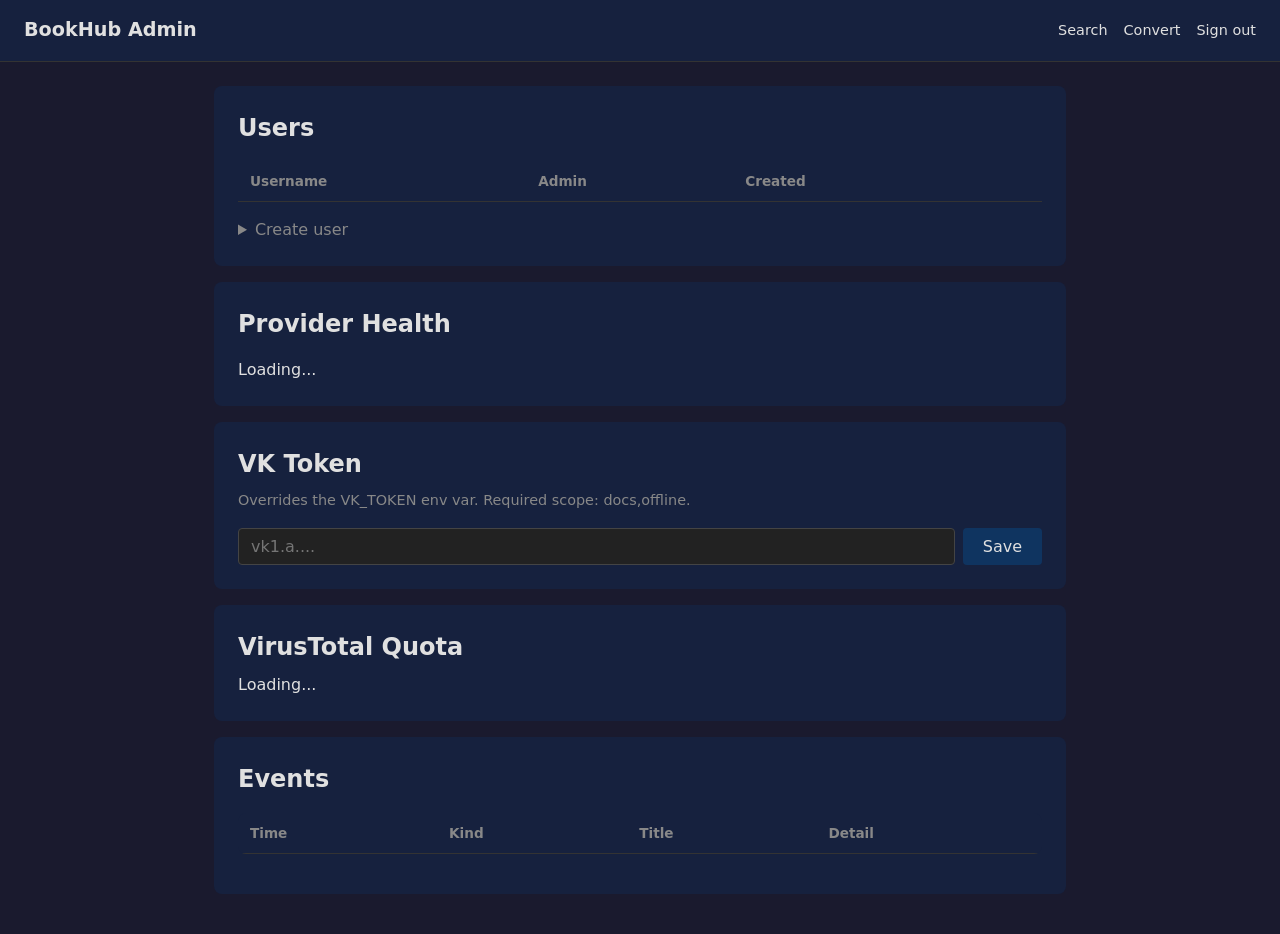
==== static/admin.html @ a5777289 "M1: Skeleton - repo layout, config, Dockerfile, FastAPI, DB init Full repo structure per BUILD.md §4" ====
<!DOCTYPE html>
<html lang="en">
<head>
  <meta charset="UTF-8">
  <meta name="viewport" content="width=device-width, initial-scale=1.0">
  <title>BookHub — Admin</title>
  <link rel="stylesheet" href="/static/style.css">
  <link rel="manifest" href="/manifest.webmanifest">
  <meta name="theme-color" content="#16213e">
</head>
<body>
  <div class="offline-banner" id="offline-banner">Offline</div>
  <header>
    <h1>BookHub Admin</h1>
    <nav>
      <a href="/">Search</a>
      <a href="/convert">Convert</a>
      <a href="#" id="logout-link">Sign out</a>
    </nav>
  </header>
  <main>
    <div class="card">
      <h2 style="margin-bottom:1rem">Users</h2>
      <table>
        <thead><tr><th>Username</th><th>Admin</th><th>Created</th><th></th></tr></thead>
        <tbody id="users-body"></tbody>
      </table>
      <details style="margin-top:1rem">
        <summary style="cursor:pointer;color:var(--muted)">Create user</summary>
        <form id="create-user-form" style="margin-top:1rem;display:flex;gap:0.5rem;flex-wrap:wrap">
          <input type="text" id="new-username" placeholder="Username" style="width:150px">
          <input type="password" id="new-password" placeholder="Password" style="width:150px">
          <label style="display:flex;align-items:center;gap:0.25rem;font-size:0.9rem">
            <input type="checkbox" id="new-is-admin"> Admin
          </label>
          <button type="submit">Create</button>
          <div class="error-msg" id="create-error" hidden></div>
        </form>
      </details>
    </div>

    <div class="card">
      <h2 style="margin-bottom:1rem">Provider Health</h2>
      <div id="provider-health">Loading...</div>
    </div>

    <div class="card">
      <h2 style="margin-bottom:0.5rem">VK Token</h2>
      <p style="color:var(--muted);font-size:0.9rem;margin-bottom:1rem">
        Overrides the VK_TOKEN env var. Required scope: docs,offline.
      </p>
      <form id="vk-token-form" style="display:flex;gap:0.5rem;flex-wrap:wrap">
        <input type="password" id="vk-token-input" placeholder="vk1.a...." style="flex:1;min-width:200px">
        <button type="submit">Save</button>
      </form>
    </div>

    <div class="card">
      <h2 style="margin-bottom:0.5rem">VirusTotal Quota</h2>
      <div id="vt-quota">Loading...</div>
    </div>

    <div class="card">
      <h2 style="margin-bottom:1rem">Events</h2>
      <div class="card" style="padding:0;overflow:auto">
        <table>
          <thead><tr><th>Time</th><th>Kind</th><th>Title</th><th>Detail</th></tr></thead>
          <tbody id="events-body"></tbody>
        </table>
      </div>
    </div>
  </main>
  <script src="/static/app.js"></script>
  <script src="/static/admin.js"></script>
</body>
</html>
---- static/style.css ----
:root {
  --bg: #1a1a2e;
  --surface: #16213e;
  --accent: #0f3460;
  --text: #e0e0e0;
  --muted: #888;
  --danger: #e94560;
  --ok: #4caf50;
  --warn: #ff9800;
}

* { box-sizing: border-box; margin: 0; padding: 0; }

body {
  background: var(--bg);
  color: var(--text);
  font-family: system-ui, sans-serif;
  font-size: 16px;
  line-height: 1.5;
  min-height: 100vh;
}

a { color: var(--accent); text-decoration: none; }

header {
  background: var(--surface);
  padding: 1rem 1.5rem;
  display: flex;
  align-items: center;
  gap: 1rem;
  border-bottom: 1px solid #333;
}

header h1 { font-size: 1.2rem; }
header nav { margin-left: auto; display: flex; gap: 1rem; }
header nav a { color: var(--text); font-size: 0.9rem; }

main { max-width: 900px; margin: 0 auto; padding: 1.5rem; }

.card {
  background: var(--surface);
  border-radius: 8px;
  padding: 1.5rem;
  margin-bottom: 1rem;
}

input, button, select {
  font-size: 1rem;
  font-family: inherit;
}

input[type="text"],
input[type="password"],
input[type="search"] {
  background: #222;
  border: 1px solid #444;
  color: var(--text);
  border-radius: 4px;
  padding: 0.5rem 0.75rem;
  width: 100%;
}

button {
  background: var(--accent);
  color: var(--text);
  border: none;
  border-radius: 4px;
  padding: 0.5rem 1.25rem;
  cursor: pointer;
}

button:hover { opacity: 0.85; }
button:disabled { opacity: 0.4; cursor: not-allowed; }

.btn-danger { background: var(--danger); }

.badge {
  display: inline-block;
  padding: 0.15rem 0.5rem;
  border-radius: 3px;
  font-size: 0.75rem;
  font-weight: 600;
  text-transform: uppercase;
}

.badge-epub { background: #1565c0; }
.badge-pdf  { background: #6a1b9a; }
.badge-vk      { background: #1976d2; }
.badge-annas   { background: #2e7d32; }
.badge-libgen  { background: #5d4037; }

.status-ok      { color: var(--ok); }
.status-blocked { color: var(--danger); }
.status-warn    { color: var(--warn); }
.status-muted   { color: var(--muted); }

.offline-banner {
  display: none;
  background: var(--danger);
  color: #fff;
  text-align: center;
  padding: 0.5rem;
  font-size: 0.9rem;
}

table { width: 100%; border-collapse: collapse; }
th, td { text-align: left; padding: 0.6rem 0.75rem; border-bottom: 1px solid #333; }
th { color: var(--muted); font-size: 0.85rem; font-weight: 600; }

.form-group { margin-bottom: 1rem; }
.form-group label { display: block; margin-bottom: 0.25rem; font-size: 0.9rem; color: var(--muted); }

.error-msg { color: var(--danger); font-size: 0.9rem; margin-top: 0.5rem; }

@media (max-width: 600px) {
  header { flex-wrap: wrap; }
  main { padding: 1rem; }
}
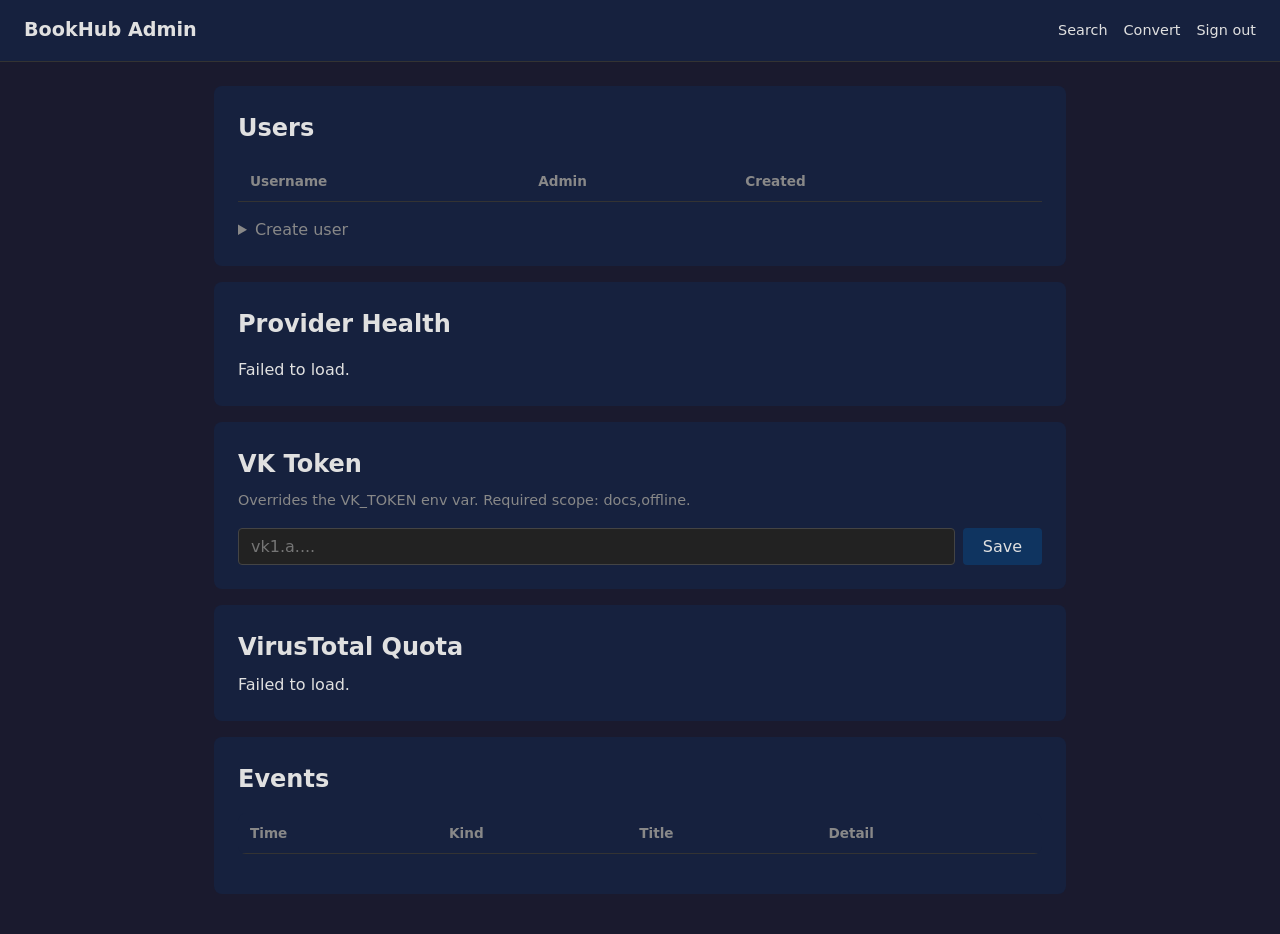
==== commit 7ca65941: "Force password change on first login for admin-created users; wire admin panel - New users default t" ====
--- a/static/admin.html
+++ b/static/admin.html
@@ -32,6 +32,9 @@
           <input type="password" id="new-password" placeholder="Password" style="width:150px">
           <label style="display:flex;align-items:center;gap:0.25rem;font-size:0.9rem">
             <input type="checkbox" id="new-is-admin"> Admin
+          </label>
+          <label style="display:flex;align-items:center;gap:0.25rem;font-size:0.9rem" title="User must set a new password on first login">
+            <input type="checkbox" id="new-must-change" checked> Change on first login
           </label>
           <button type="submit">Create</button>
           <div class="error-msg" id="create-error" hidden></div>
--- a/static/style.css
+++ b/static/style.css
@@ -83,11 +83,128 @@
   text-transform: uppercase;
 }
 
-.badge-epub { background: #1565c0; }
-.badge-pdf  { background: #6a1b9a; }
-.badge-vk      { background: #1976d2; }
-.badge-annas   { background: #2e7d32; }
-.badge-libgen  { background: #5d4037; }
+.badge-epub   { background: #1565c0; }
+.badge-pdf    { background: #6a1b9a; }
+.badge-vk     { background: #1976d2; }
+.badge-annas  { background: #2e7d32; }
+.badge-libgen { background: #5d4037; }
+.badge-info   { background: #444; }
+.badge-warn   { background: var(--warn); color: #000; }
+.badge-clean  { background: var(--ok); color: #000; }
+
+.btn-download {
+  display: inline-block;
+  background: var(--ok);
+  color: #000;
+  border-radius: 4px;
+  padding: 0.25rem 0.75rem;
+  font-weight: 600;
+  font-size: 0.9rem;
+}
+
+.banner-warn {
+  background: #3e2a00;
+  border: 1px solid var(--warn);
+  color: var(--warn);
+  border-radius: 4px;
+  padding: 0.5rem 0.75rem;
+  margin-bottom: 0.5rem;
+  font-size: 0.9rem;
+}
+
+.banner-info {
+  background: var(--surface);
+  border: 1px solid #444;
+  color: var(--muted);
+  border-radius: 4px;
+  padding: 0.5rem 0.75rem;
+  margin-bottom: 0.5rem;
+  font-size: 0.9rem;
+}
+
+.job-status { font-size: 0.85rem; color: var(--muted); white-space: nowrap; }
+.job-status .stage { color: var(--text); }
+.stage { color: var(--text); }
+.elapsed { color: var(--muted); font-size: 0.85rem; }
+.form-check label { display: flex; align-items: center; gap: 8px; color: var(--muted); font-size: 0.9rem; cursor: pointer; }
+.form-check input { width: auto; }
+#progress-status { display: flex; align-items: center; flex-wrap: wrap; gap: 2px; }
+#progress-status .progress { flex-basis: 100%; }
+
+/* Loading spinner */
+.spinner {
+  display: inline-block;
+  width: 0.9em;
+  height: 0.9em;
+  border: 2px solid #2a3a5e;
+  border-top-color: #4a90d9;
+  border-radius: 50%;
+  animation: spin 0.7s linear infinite;
+  vertical-align: -2px;
+  margin-right: 5px;
+}
+@keyframes spin { to { transform: rotate(360deg); } }
+
+/* Indeterminate progress bar */
+.progress {
+  position: relative;
+  width: 90px;
+  height: 5px;
+  background: #2a3a5e;
+  border-radius: 3px;
+  overflow: hidden;
+  display: inline-block;
+  vertical-align: middle;
+  margin-left: 6px;
+}
+.progress::after {
+  content: "";
+  position: absolute;
+  left: -40%;
+  width: 40%;
+  height: 100%;
+  background: #4a90d9;
+  border-radius: 3px;
+  animation: indeterminate 1.1s ease-in-out infinite;
+}
+@keyframes indeterminate {
+  0%   { left: -40%; }
+  100% { left: 100%; }
+}
+
+/* VirusTotal result badge */
+.vt {
+  font-size: 0.78rem;
+  padding: 2px 7px;
+  border-radius: 10px;
+  white-space: nowrap;
+}
+.vt-good { background: rgba(76, 175, 80, 0.18); color: #7ddc81; border: 1px solid #2e7d32; }
+.vt-bad  { background: rgba(233, 69, 96, 0.18); color: #ff8a9b; border: 1px solid var(--danger); }
+
+/* Pending downloads list */
+.dl-item {
+  display: flex;
+  align-items: center;
+  gap: 0.6rem;
+  flex-wrap: wrap;
+  background: var(--surface);
+  border: 1px solid #333;
+  border-radius: 6px;
+  padding: 0.6rem 0.9rem;
+  margin-bottom: 0.5rem;
+}
+.dl-title { font-weight: 600; flex: 1; min-width: 140px; }
+.dl-exp { color: var(--muted); font-size: 0.85rem; }
+
+.btn-del-hist {
+  background: none;
+  color: var(--muted);
+  padding: 0.15rem 0.45rem;
+  font-size: 0.9rem;
+  line-height: 1;
+}
+.btn-del-hist:hover { color: var(--danger); opacity: 1; }
 
 .status-ok      { color: var(--ok); }
 .status-blocked { color: var(--danger); }
